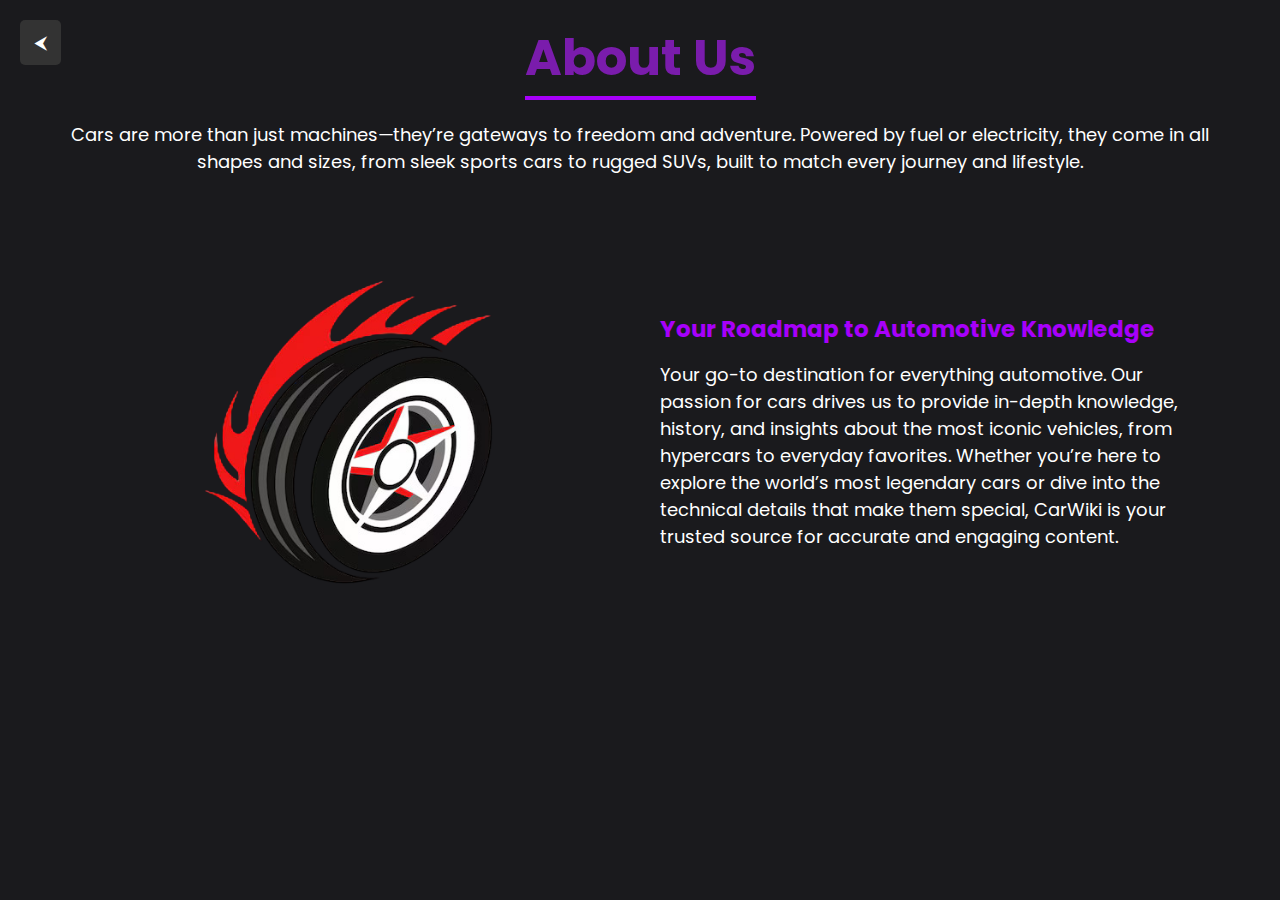
==== about.html @ 0c47aa22 "Add files via upload" ====
<!DOCTYPE html>
<html lang="en">
<head>
    <meta charset="UTF-8">
    <meta name="viewport" content="width=device-width, initial-scale=1.0">
    <link rel="icon" href="ico/carwiki.png" type="image/x-icon">
    <title>About Us</title>

    <style>
    @import url('https://fonts.googleapis.com/css2?family=Afacad+Flux:wght@100..1000&family=Cedarville+Cursive&family=Changa:wght@200..800&family=Oswald:wght@200..700&family=Playfair+Display:ital,wght@0,400..900;1,400..900&family=Poppins:ital,wght@0,100;0,200;0,300;0,400;0,500;0,600;0,700;0,800;0,900;1,100;1,200;1,300;1,400;1,500;1,600;1,700;1,800;1,900&display=swap');

        * {
            margin: 0px;
            padding: 0px;
            box-sizing:border-box;
            font-family: 'Poppins', sans-serif;
        }
        
        body {
            background-color: #1A1A1D;
        }
        .return-btn {
        position: absolute;
        top: 20px;
        left: 20px;
        z-index: 10; /* Add this line */
        text-decoration: none;
        color: white;
        background-color: #333;
        padding: 10px 15px;
        border-radius: 5px;
        font-weight: bold;
        transition: background-color 0.3s;
        }   

        .return-btn:hover {
            background-color: #555;
        }
        .heading {
            width: 90%;
            display: flex;
            justify-content: center;
            align-items: center;
            flex-direction: column;
            text-align: center;
            margin: 20px auto;
        }

        .heading h1 {
            font-size: 50px;
            color: #7A1CAC;
            margin-bottom: 25px;
            position:relative;
        }

        .heading h1::after {
            content:"";
            position: absolute;
            width: 100%;
            height: 4px;
            display: block;
            margin: 0 auto;
            background-color: #a700fa;
        }

        .heading p {
            font-size: 18px;
            color: white;
            margin-bottom: 35px;
        }

        .container {
            width: 90%;
            margin: 0 auto;
            padding: 10px 20px;
        }
        .about {
            display: flex;  
            justify-content: space-between;
            align-items: center;
            flex-wrap: wrap;
        }

        .about-image {
            flex: 1;
            margin-right: 40px;
            overflow: hidden;
        }

        .about-image img {
            max-width: 100%;
            height: auto;
            display: block;
            transition: 0.5 ease;
        }

        .about-image:hover img{
            transform: scale(1.2);
        }

        .about-content {
            flex: 1;
        }

        .about-content h2 {
            font-size: 23px;
            margin-bottom: 15px;
            color: #a700fa;
        }

        .about-content p {
            font-size: 18px;
            line-height: 1.5;
            color: white;
        }

        @media screen and (max-width: 768px) {
            .heading {
                padding: 0px 20px;
            }
            .heading h1 {
                font-size: 36px;
            }
            .heading p {
                font-size: 17px;
                margin-bottom: 0px;
            }
            .container {
                padding: 0px;
            }
            .about {
                padding: 20px;
                flex-direction: column;
            }
            .about-image {
                margin-right: 0px;
                margin-bottom: 20px;
            }
            .about-content p {
                padding: 0px;
                font-size: 16px;

            }
        }
    </style>
</head>
<body>
    <a href="index.html" class="return-btn">⮜</a>
    <div class="heading">
        <h1>About Us</h1>
        <p>Cars are more than just machines—they’re gateways to freedom and adventure. Powered by fuel or electricity, they come in all shapes and sizes, from sleek sports cars to rugged SUVs, built to match every journey and lifestyle.</p>
    </div>
    <div class="container">
        <section class="about">
            <div class="about-image">
                <img src="ico/carwiki.png" alt="carwiki">
            </div>
            <div class="about-content">
                <h2>Your Roadmap to Automotive Knowledge</h2>
                <p>Your go-to destination for everything automotive. Our passion for cars drives us to provide in-depth knowledge, history, and insights about the most iconic vehicles, from hypercars to everyday favorites.
                Whether you’re here to explore the world’s most legendary cars or dive into the technical details that make them special, CarWiki is your trusted source for accurate and engaging content.</p>
            </div>
        </section>
    </div>
</body>
</html>
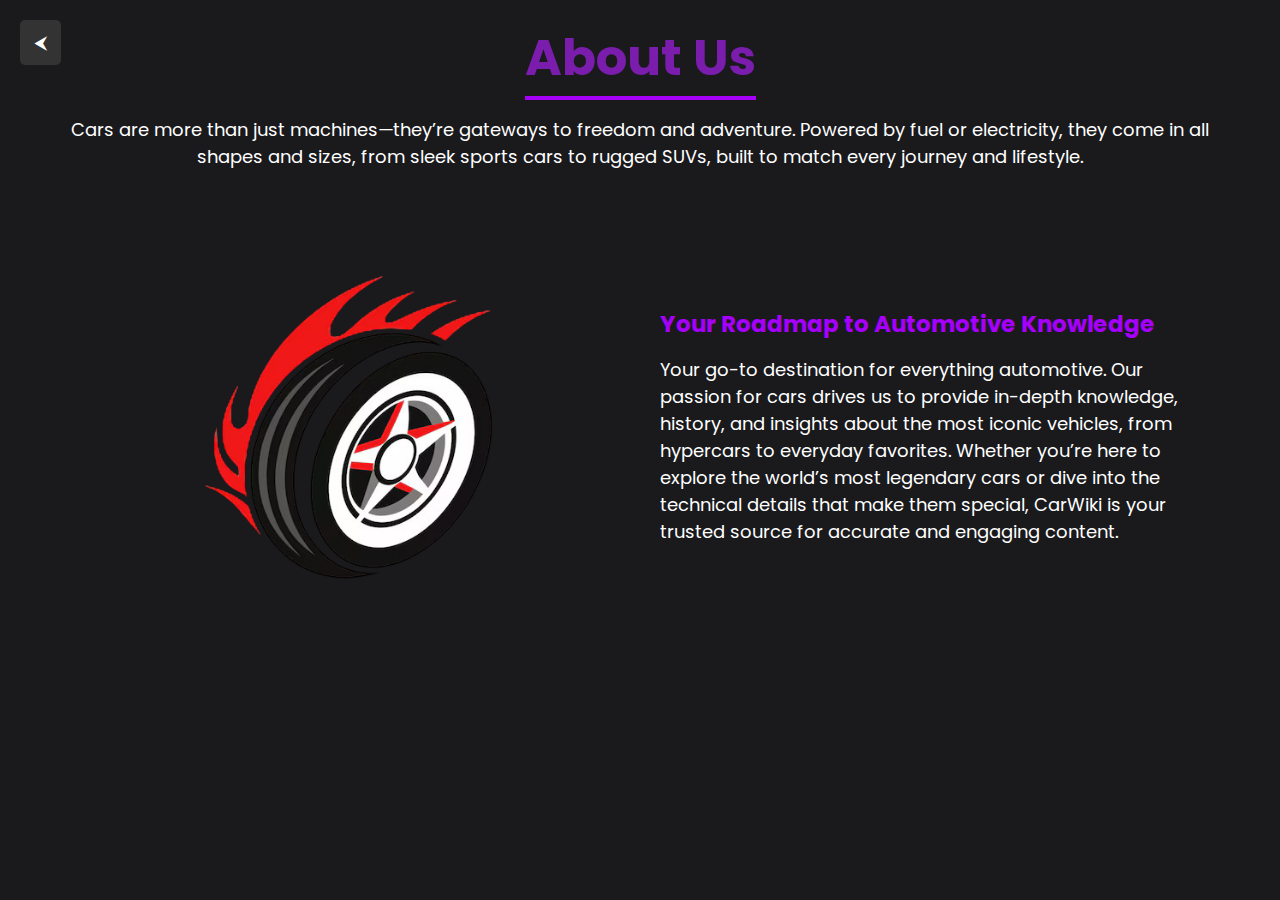
==== commit 9c2675ae: "Add files via upload" ====
--- a/about.html
+++ b/about.html
@@ -4,145 +4,8 @@
     <meta charset="UTF-8">
     <meta name="viewport" content="width=device-width, initial-scale=1.0">
     <link rel="icon" href="ico/carwiki.png" type="image/x-icon">
+    <link rel="stylesheet" href="styleabout.css">
     <title>About Us</title>
-
-    <style>
-    @import url('https://fonts.googleapis.com/css2?family=Afacad+Flux:wght@100..1000&family=Cedarville+Cursive&family=Changa:wght@200..800&family=Oswald:wght@200..700&family=Playfair+Display:ital,wght@0,400..900;1,400..900&family=Poppins:ital,wght@0,100;0,200;0,300;0,400;0,500;0,600;0,700;0,800;0,900;1,100;1,200;1,300;1,400;1,500;1,600;1,700;1,800;1,900&display=swap');
-
-        * {
-            margin: 0px;
-            padding: 0px;
-            box-sizing:border-box;
-            font-family: 'Poppins', sans-serif;
-        }
-        
-        body {
-            background-color: #1A1A1D;
-        }
-        .return-btn {
-        position: absolute;
-        top: 20px;
-        left: 20px;
-        z-index: 10; /* Add this line */
-        text-decoration: none;
-        color: white;
-        background-color: #333;
-        padding: 10px 15px;
-        border-radius: 5px;
-        font-weight: bold;
-        transition: background-color 0.3s;
-        }   
-
-        .return-btn:hover {
-            background-color: #555;
-        }
-        .heading {
-            width: 90%;
-            display: flex;
-            justify-content: center;
-            align-items: center;
-            flex-direction: column;
-            text-align: center;
-            margin: 20px auto;
-        }
-
-        .heading h1 {
-            font-size: 50px;
-            color: #7A1CAC;
-            margin-bottom: 25px;
-            position:relative;
-        }
-
-        .heading h1::after {
-            content:"";
-            position: absolute;
-            width: 100%;
-            height: 4px;
-            display: block;
-            margin: 0 auto;
-            background-color: #a700fa;
-        }
-
-        .heading p {
-            font-size: 18px;
-            color: white;
-            margin-bottom: 35px;
-        }
-
-        .container {
-            width: 90%;
-            margin: 0 auto;
-            padding: 10px 20px;
-        }
-        .about {
-            display: flex;  
-            justify-content: space-between;
-            align-items: center;
-            flex-wrap: wrap;
-        }
-
-        .about-image {
-            flex: 1;
-            margin-right: 40px;
-            overflow: hidden;
-        }
-
-        .about-image img {
-            max-width: 100%;
-            height: auto;
-            display: block;
-            transition: 0.5 ease;
-        }
-
-        .about-image:hover img{
-            transform: scale(1.2);
-        }
-
-        .about-content {
-            flex: 1;
-        }
-
-        .about-content h2 {
-            font-size: 23px;
-            margin-bottom: 15px;
-            color: #a700fa;
-        }
-
-        .about-content p {
-            font-size: 18px;
-            line-height: 1.5;
-            color: white;
-        }
-
-        @media screen and (max-width: 768px) {
-            .heading {
-                padding: 0px 20px;
-            }
-            .heading h1 {
-                font-size: 36px;
-            }
-            .heading p {
-                font-size: 17px;
-                margin-bottom: 0px;
-            }
-            .container {
-                padding: 0px;
-            }
-            .about {
-                padding: 20px;
-                flex-direction: column;
-            }
-            .about-image {
-                margin-right: 0px;
-                margin-bottom: 20px;
-            }
-            .about-content p {
-                padding: 0px;
-                font-size: 16px;
-
-            }
-        }
-    </style>
 </head>
 <body>
     <a href="index.html" class="return-btn">⮜</a>
--- a/styleabout.css
+++ b/styleabout.css
@@ -0,0 +1,137 @@
+@import url('https://fonts.googleapis.com/css2?family=Afacad+Flux:wght@100..1000&family=Cedarville+Cursive&family=Changa:wght@200..800&family=Oswald:wght@200..700&family=Playfair+Display:ital,wght@0,400..900;1,400..900&family=Poppins:ital,wght@0,100;0,200;0,300;0,400;0,500;0,600;0,700;0,800;0,900;1,100;1,200;1,300;1,400;1,500;1,600;1,700;1,800;1,900&display=swap');
+
+    * {
+        margin: 0px;
+        padding: 0px;
+        box-sizing:border-box;
+        font-family: 'Poppins', sans-serif;
+    }
+    
+    body {
+        background-color: #1A1A1D;
+    }
+
+    .return-btn {
+    position: absolute;
+    top: 20px;
+    left: 20px;
+    z-index: 10; /* Add this line */
+    text-decoration: none;
+    color: white;
+    background-color: #333;
+    padding: 10px 15px;
+    border-radius: 5px;
+    font-weight: bold;
+    transition: background-color 0.3s;
+    }   
+
+    .return-btn:hover {
+        background-color: #555;
+    }
+
+    .heading {
+        width: 90%;
+        display: flex;
+        justify-content: center;
+        align-items: center;
+        flex-direction: column;
+        text-align: center;
+        margin: 20px auto;
+    }
+
+    .heading h1 {
+        font-size: 50px;
+        color: #7A1CAC;
+        margin-bottom: 20px;
+        position:relative;
+    }
+
+    .heading h1::after {
+        content:"";
+        position: absolute;
+        width: 100%;
+        height: 4px;
+        display: block;
+        margin: 0 auto;
+        background-color: #a700fa;
+    }
+
+    .heading p {
+        font-size: 18px;
+        color: white;
+        margin-bottom: 35px;
+    }
+
+    .container {
+        width: 90%;
+        margin: 0 auto;
+        padding: 10px 20px;
+    }
+    .about {
+        display: flex;  
+        justify-content: space-between;
+        align-items: center;
+        flex-wrap: wrap;
+    }
+
+    .about-image {
+        flex: 1;
+        margin-right: 40px;
+        overflow: hidden;
+    }
+
+    .about-image img {
+        max-width: 100%;
+        height: auto;
+        display: block;
+        transition: 0.5 ease;
+    }
+
+    .about-image:hover img{
+        transform: scale(1.2);
+    }
+
+    .about-content {
+        flex: 1;
+    }
+
+    .about-content h2 {
+        font-size: 23px;
+        margin-bottom: 15px;
+        color: #a700fa;
+    }
+
+    .about-content p {
+        font-size: 18px;
+        line-height: 1.5;
+        color: white;
+    }
+
+    @media screen and (max-width: 768px) {
+        .heading {
+            padding: 0px 20px;
+        }
+        .heading h1 {
+            font-size: 36px;
+        }
+        .heading p {
+            font-size: 17px;
+            margin-bottom: 0px;
+        }
+        .container {
+            padding: 0px;
+        }
+        .about {
+            padding: 20px;
+            flex-direction: column;
+        }
+        .about-image {
+            margin-right: 0px;
+            margin-bottom: 20px;
+        }
+        .about-content p {
+            padding: 0px;
+            font-size: 16px;
+
+        }
+    }
